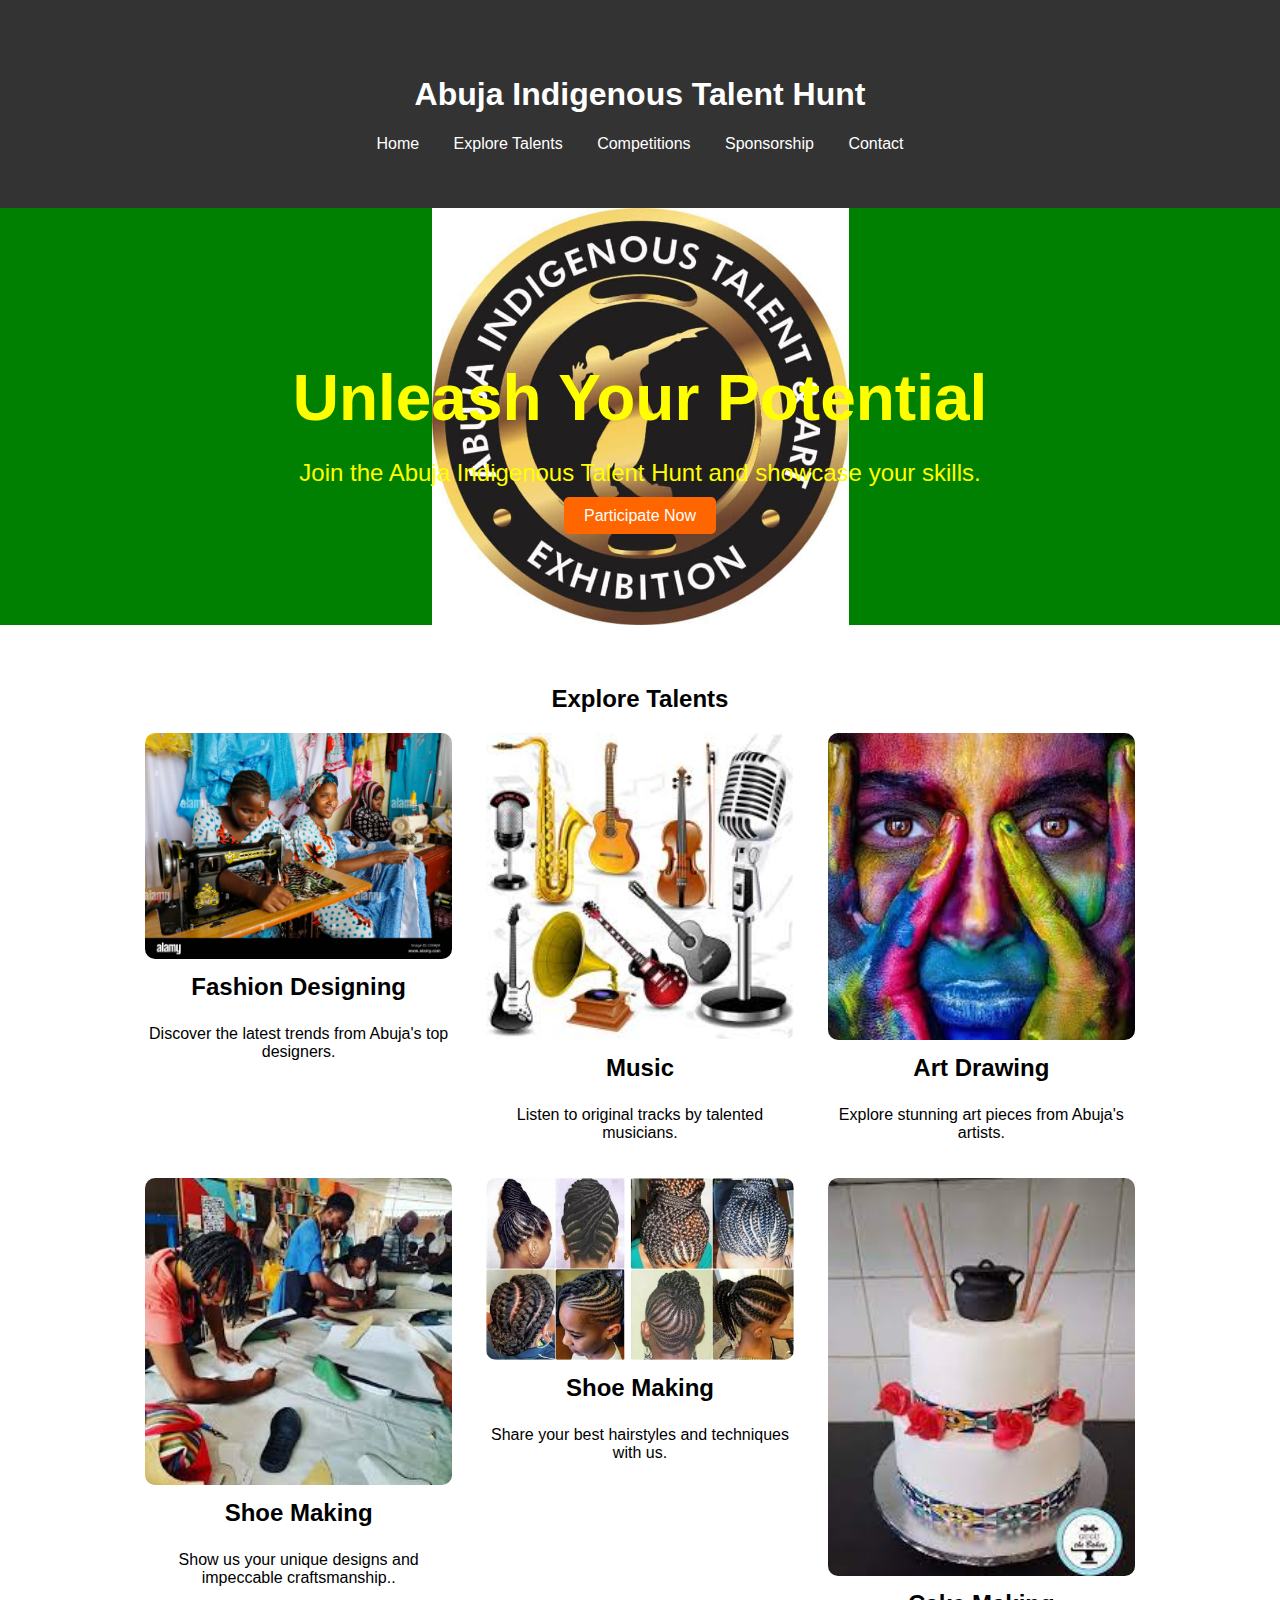
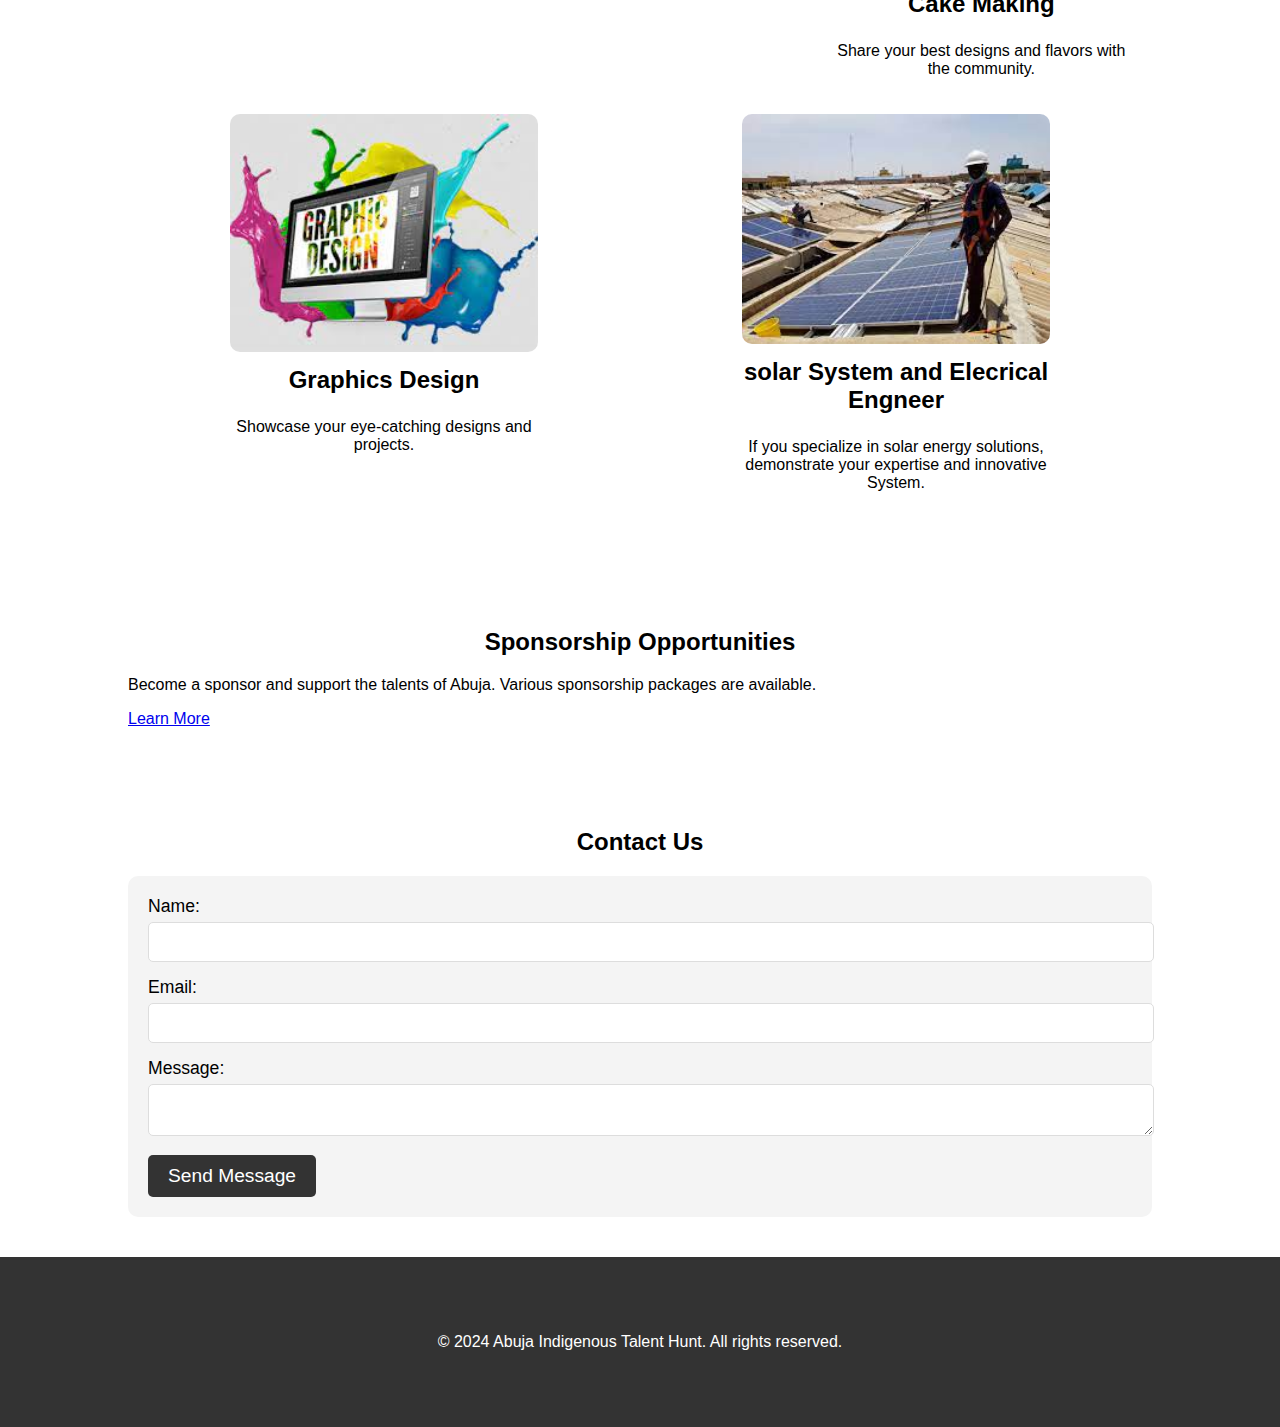
==== index.html @ 82606531 "Add files via upload" ====
<!DOCTYPE html>
<html lang="en">
<head>
    <meta charset="UTF-8">
    <meta name="viewport" content="width=device-width, initial-scale=1.0">
    <title>Abuja Talent Hunt</title>
    <link rel="stylesheet" href="styles.css">
	<link rel="icon" type="image/x-icon" href="favicon.ico.jpeg">
</head>
<body>

    <!-- Header Section -->
    <header>
        <div class="container">
            <h1>Abuja Indigenous Talent Hunt</h1>
            <nav>
                <ul>
                    <li><a href="#home">Home</a></li>
                    <li><a href="index.html #explore">Explore Talents</a></li>
                    <li><a href="compit.html">Competitions</a></li>
                    <li><a href="Sponsor.html">Sponsorship</a></li>
                    <li><a href="index.html #contact">Contact</a></li>
                </ul>
            </nav>
        </div>
    </header>

    <!-- Hero Section -->
    <section id="home">
        <div class="hero">
            <h2>Unleash Your Potential</h2>
            <p>Join the Abuja Indigenous Talent Hunt and showcase your skills.</p>
            <a href="Participate-Now.html" class="btn">Participate Now</a>
        </div>
    </section>

    <!-- Explore Talents Section -->
    <section id="explore">
        <div class="container">
            <h2>Explore Talents</h2>
            <div class="talent-grid">
                <div class="talent-card">
                    <img src="tailor2.jpg" alt="Fashion Designer">
                    <h3>Fashion Designing</h3>
                    <p>Discover the latest trends from Abuja's top designers.</p>
                </div>
                <div class="talent-card">
                    <img src="music1.jpeg" alt="Music">
                    <h3>Music</h3>
                    <p>Listen to original tracks by talented musicians.</p>
                </div>
                
				<div class="talent-card">
                    <img src="art1.jpeg" alt="Art Drawing">
                    <h3>Art Drawing</h3>
                    <p>Explore stunning art pieces from Abuja's artists.</p>
                </div>
				
				<div class="talent-card">
                    <img src="shoe1.jpeg" alt="Shoe Making">
                    <h3>Shoe Making</h3>
                    <p>Show us your unique designs and impeccable craftsmanship..</p>
                </div>
				
				<div class="talent-card">
                    <img src="hair1.png" alt="Hair stylist ">
                    <h3>Shoe Making</h3>
                    <p>Share your best hairstyles and techniques with us.</p>
                </div>
				
				<div class="talent-card">
                    <img src="cake.jpeg" alt="Cake making">
                    <h3>Cake Making</h3>
                    <p>Share your best designs and flavors with the community.</p>
                </div>
				
				<div class="talent-card">
                    <img src="graphics.jpeg" alt="graphics Design">
                    <h3>Graphics Design</h3>
                    <p>Showcase your eye-catching designs and projects.</p>
                </div>
				
				<div class="talent-card">
                    <img src="solar.jpeg","elecric.jpeg" alt="Solar System">
                    <h3>solar System and Elecrical Engneer</h3>
                    <p> If you specialize in solar energy solutions, demonstrate your expertise and innovative System.</p>
                </div>
                <!-- Add more talent categories as needed -->
            </div>
        </div>
    </section>

    <!-- Sponsorship Section -->
    <section id="sponsors">
        <div class="container">
            <h2>Sponsorship Opportunities</h2>
            <p>Become a sponsor and support the talents of Abuja. Various sponsorship packages are available.</p>
            <a href="Sponsor.html" class="btn">Learn More</a>
        </div>
    </section>

    <!-- Contact Section -->
    <section id="contact">
        <div class="container">
            <h2>Contact Us</h2>
            <form action="#" method="post">
                <div class="form-group">
                    <label for="name">Name:</label>
                    <input type="text" id="name" name="name" required>
                </div>
                <div class="form-group">
                    <label for="email">Email:</label>
                    <input type="email" id="email" name="email" required>
                </div>
                <div class="form-group">
                    <label for="message">Message:</label>
                    <textarea id="message" name="message" required></textarea>
                </div>
                <button type="submit" class="btn">Send Message</button>
            </form>
        </div>
    </section>

    <!-- Footer Section -->
    <footer>
        <div class="container">
            <p>&copy; 2024 Abuja Indigenous Talent Hunt. All rights reserved.</p>
        </div>
    </footer>

    <script src="script.js"></script>
</body>
</html>
---- styles.css ----
/* styles.css */

body {
    font-family: Arial, sans-serif;
    margin: 0;
    padding: 0;
}

header {
    background-color: #333;
    color: white;
    padding: 15px 0;
    text-align: center;
}

header nav ul {
    list-style-type: none;
    margin: 0;
    padding: 0;
}

header nav ul li {
    display: inline;
    margin: 0 15px;
}

header nav ul li a {
    color: white;
    text-decoration: none;
}

header nav ul :hover {
    background-color: black;
}

.hero {
    background-image: url("abj-talent-logo.jpeg");
	background-size: contain; 
	background-position: center center;
	background-repeat: no-repeat;
	padding: 100px;
	text-align: center;
	color: yellow;
	background-color: green;
}

.hero h2 {
    font-size: 4em;
    margin-bottom: 10px;
}

.hero p {
    font-size: 1.5em;
    margin-bottom: 20px;
}

.hero .btn {
    background-color: #ff6600;
    color: white;
    padding: 10px 20px;
    text-decoration: none;
    border-radius: 5px;
}

.hero .btn:hover {
    background-color: #e65c00;
}

.container {
    width: 80%;
    margin: 0 auto;
    padding: 40px 0;
}

h2 {
    text-align: center;
    margin-bottom: 20px;
}

.talent-grid {
    display: flex;
    justify-content: space-around;
    flex-wrap: wrap;
}

.talent-card {
    width: 30%;
    text-align: center;
    margin-bottom: 20px;
}

.talent-card img {
    width: 100%;
    height: auto;
    border-radius: 10px;
}

.talent-card h3 {
    margin-top: 10px;
    font-size: 1.5em;
}

.talent-card p {
    font-size: 1em;
}

.competition-list .competition-item {
    background-color: #f4f4f4;
    padding: 20px;
    margin-bottom: 20px;
    border-radius: 10px;
    text-align: center;
}

.competition-list .competition-item h3 {
    margin-bottom: 10px;
    font-size: 1.8em;
}

.competition-list .competition-item p {
    margin-bottom: 20px;
}

.competition-list .competition-item .btn {
    background-color: #333;
    color: white;
    padding: 10px 20px;
    text-decoration: none;
    border-radius: 5px;
}

.competition-list .competition-item .btn:hover {
    background-color: #555;
}

form {
    background-color: #f4f4f4;
    padding: 20px;
    border-radius: 10px;
}

.form-group {
    margin-bottom: 15px;
}

.form-group label {
    display: block;
    font-size: 1.1em;
    margin-bottom: 5px;
}

.form-group input,
.form-group textarea {
    width: 100%;
    padding: 10px;
    font-size: 1em;
    border: 1px solid #ddd;
    border-radius: 5px;
}

form button {
    background-color: #333;
    color: white;
    padding: 10px 20px;
    font-size: 1.2em;
    border: none;
    border-radius: 5px;
    cursor: pointer;
}

form button:hover {
    background-color: #555;
}

footer {
    background-color: #333;
    color: white;
    padding: 20px 0;
    text-align: center;
}
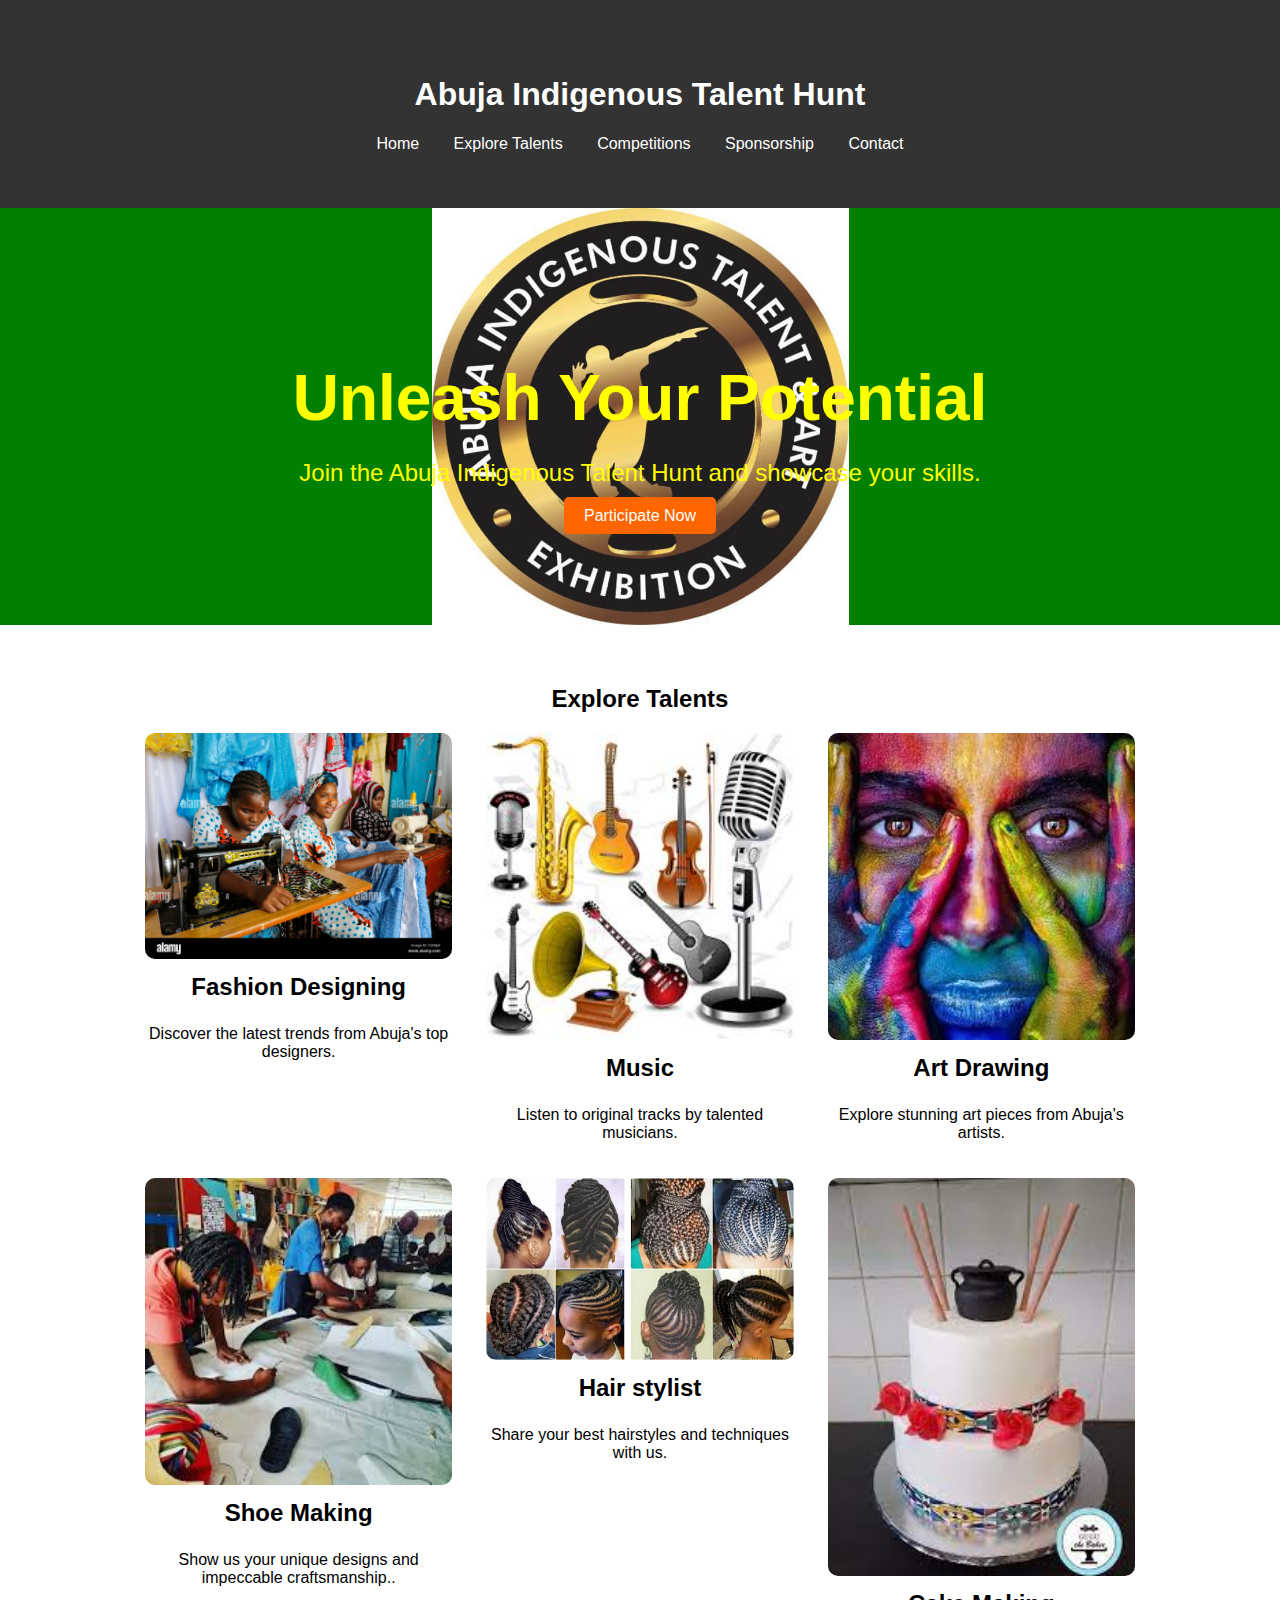
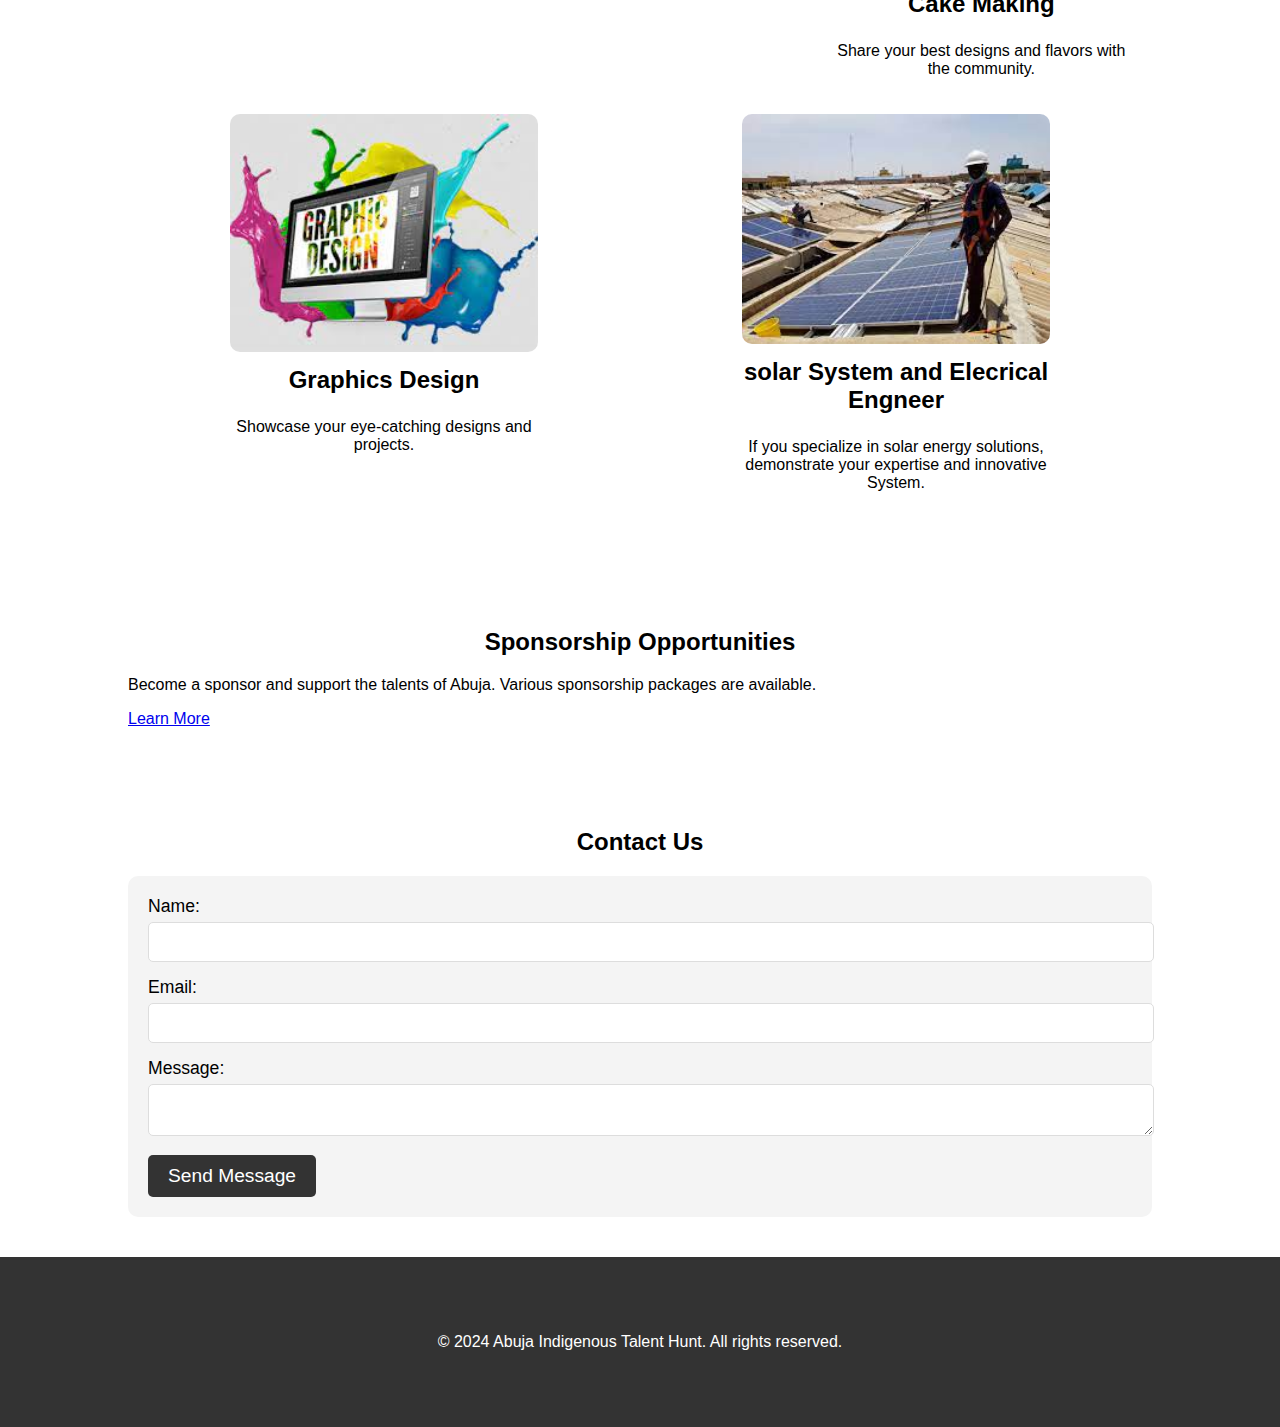
==== commit db3536d5: "Update index.html" ====
--- a/index.html
+++ b/index.html
@@ -63,8 +63,8 @@
                 </div>
 				
 				<div class="talent-card">
-                    <img src="hair1.png" alt="Hair stylist ">
-                    <h3>Shoe Making</h3>
+                    <img src="hair1.png" alt="Hair stylist">
+                    <h3>Hair stylist</h3>
                     <p>Share your best hairstyles and techniques with us.</p>
                 </div>
 				
